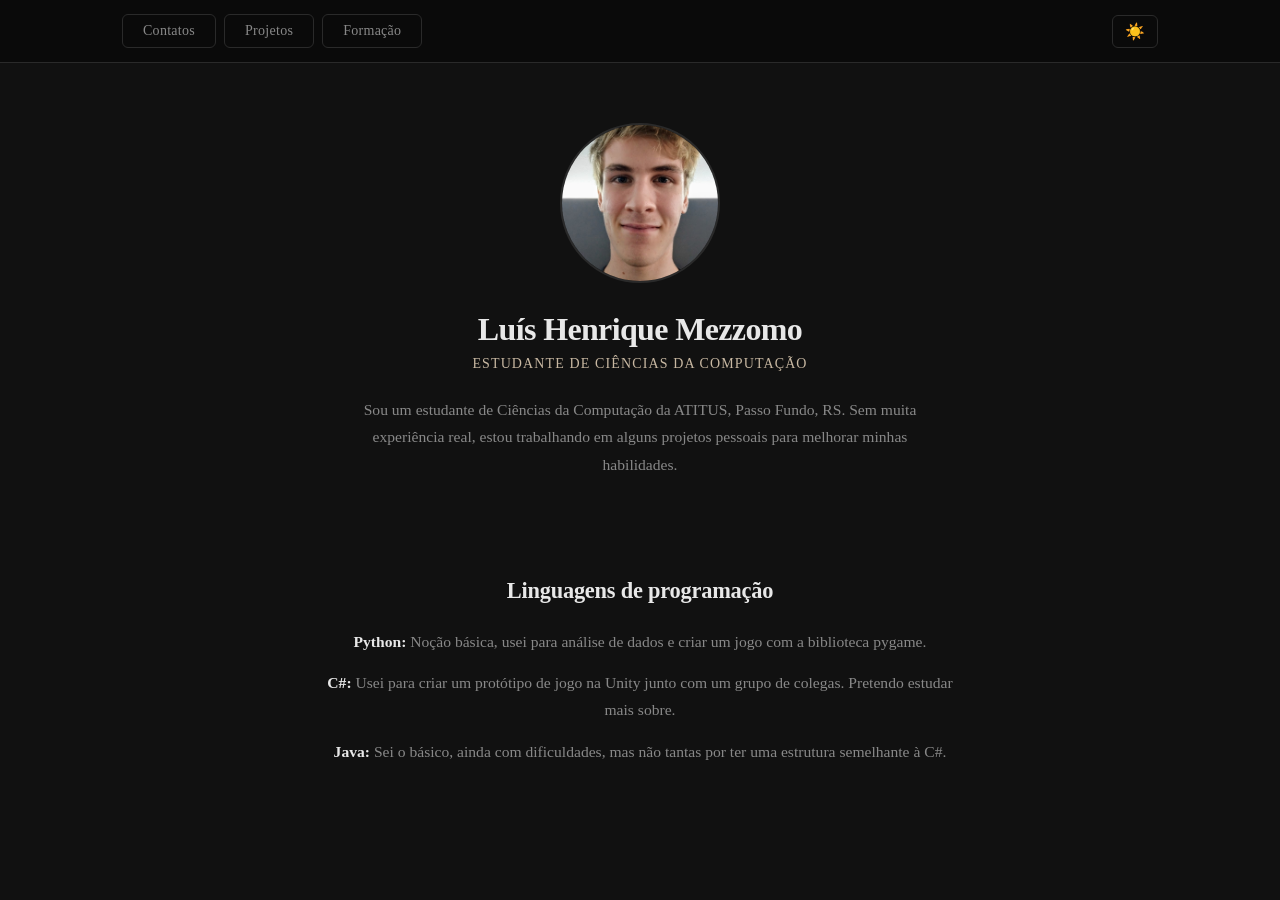
==== Site/index.html @ e53b6340 "Add files via upload" ====
<!DOCTYPE html>
<html lang="pt-BR" data-theme="dark">
<head>
  <meta charset="UTF-8">
  <meta name="viewport" content="width=device-width, initial-scale=1.0">
  <title>Luís Henrique Mezzomo | Estudante</title>
  <link rel="stylesheet" href="style.css">
</head>
<body>

  <header>
    <nav>
      <div class="nav-links">
        <a href="contatos.html">Contatos</a>
        <a href="https://github.com/mezzomo12/projetos_solo.git" target="_blank" rel="noopener">Projetos</a>
        <a href="https://drive.google.com/file/d/1F3x0aLdqHCAM3WFxIWL_sYSEnQjwwmyF/view?usp=sharing" target="_blank" rel="noopener">Formação</a>
      </div>
      <button id="theme-toggle" aria-label="Alternar tema">
        <span id="theme-icon">☀️</span>
      </button>
    </nav>
  </header>

  <main>
    <section id="sobre">
      <img src="foto.jpg" alt="Foto de perfil" class="foto-perfil">
      <h1>Luís Henrique Mezzomo</h1>
      <p class="subtitulo">Estudante de Ciências da Computação</p>
      <p class="descricao">Sou um estudante de Ciências da Computação da ATITUS, Passo Fundo, RS. Sem muita experiência real, estou trabalhando em alguns projetos pessoais para melhorar minhas habilidades.</p>
    </section>

    <section id="secao2">
        <h2>Linguagens de programação</h2>
        <ul>
          <li><strong>Python:</strong> Noção básica, usei para análise de dados e criar um jogo com a biblioteca pygame.</li>
          <li><strong>C#:</strong> Usei para criar um protótipo de jogo na Unity junto com um grupo de colegas. Pretendo estudar mais sobre.</li>
          <li><strong>Java:</strong> Sei o básico, ainda com dificuldades, mas não tantas por ter uma estrutura semelhante à C#.</li>
        </ul>
    </section>
  </main>

  <script src="script.js"></script>
</body>
</html>
---- Site/style.css ----
:root[data-theme="dark"] {
    --bg:         #111111;
    --bg-header:  #0a0a0a;
    --surface:    #1a1a1a;
    --border:     #2a2a2a;
    --text:       #e8e8e8;
    --text-muted: #888888;
    --accent:     #c8b8a2;
  }
  
  :root[data-theme="light"] {
    --bg:         #f5f4f0;
    --bg-header:  #eceae4;
    --surface:    #ffffff;
    --border:     #dddbd4;
    --text:       #1a1a1a;
    --text-muted: #666666;
    --accent:     #7a6a5a;
  }
  
  * {
    margin: 0;
    padding: 0;
    box-sizing: border-box;
  }
  
  body {
    font-family: 'Times New Roman', Times, serif;
    background-color: var(--bg);
    color: var(--text);
  }
  
  header {
    width: 100%;
    background-color: var(--bg-header);
    border-bottom: 1px solid var(--border);
    position: sticky;
    top: 0;
    z-index: 100;
  }
  
  nav {
    display: flex;
    justify-content: space-between;
    align-items: center;
    padding: 14px 32px;
    max-width: 1100px;
    margin: 0 auto;
  }
  
  .nav-links {
    display: flex;
    gap: 8px;
  }
  
  nav a {
    display: inline-block;
    padding: 8px 20px;
    font-size: 0.875rem;
    font-weight: 500;
    letter-spacing: 0.02em;
    color: var(--text-muted);
    text-decoration: none;
    border: 1px solid var(--border);
    border-radius: 6px;
  }
  
  nav a:hover {
    color: var(--text);
    border-color: var(--accent);
    background-color: var(--surface);
  }
  

  #theme-toggle {
    background: none;
    border: 1px solid var(--border);
    border-radius: 6px;
    padding: 6px 12px;
    cursor: pointer;
    font-size: 1rem;
  }
  
  #theme-toggle:hover {
    border-color: var(--accent);
    background-color: var(--surface);
  }
  

  main {
    width: 100%;
  }
  
  #sobre {
    display: flex;
    flex-direction: column;
    align-items: center;
    justify-content: center;
    min-height: auto;
    padding: 60px 20px 40px;
    text-align: center;
  }
  
  .foto-perfil {
    width: 160px;
    height: 160px;
    border-radius: 50%;
    object-fit: cover;
    border: 2px solid var(--border);
    margin-bottom: 28px;
  }
  
  #sobre h1 {
    font-size: 2rem;
    font-weight: 600;
    letter-spacing: -0.02em;
    margin-bottom: 8px;
  }
  
  .subtitulo {
    font-size: 0.875rem;
    font-weight: 400;
    color: var(--accent);
    letter-spacing: 0.08em;
    text-transform: uppercase;
    margin-bottom: 24px;
  }
  
  .descricao {
    max-width: 560px;
    font-size: 0.975rem;
    font-weight: 300;
    line-height: 1.75;
    color: var(--text-muted);
    margin-bottom: 0;
  }

  .scroll-hint {
    margin-top: 48px;
  }
  
  .seta {
    display: block;
    font-size: 1.1rem;
    color: var(--text-muted);
    animation: bounce 2s infinite;
  }
  
  @keyframes bounce {
    0%, 100% { transform: translateY(0); }
    50%       { transform: translateY(6px); }
  }

  #secao2 {
    min-height: 100vh;
    padding: 60px 20px;
    max-width: 1100px;
    margin: 0 auto;
  }

#contatos {
  display: flex;
  flex-direction: column;
  align-items: center;
  justify-content: center;
  min-height: calc(100vh - 57px);
  gap: 12px;
  text-align: center;
  padding: 40px 20px;
}

.label {
  font-size: 0.75rem;
  font-weight: 500;
  letter-spacing: 0.12em;
  text-transform: uppercase;
  color: var(--text-muted);
}

.email {
  font-size: clamp(1.4rem, 4vw, 2.6rem);
  font-weight: 300;
  letter-spacing: -0.02em;
  color: var(--text);
}

.contato-link {
  font-size: 0.875rem;
  font-weight: 500;
  letter-spacing: 0.06em;
  text-transform: uppercase;
  color: var(--accent);
  text-decoration: none;
  border-bottom: 1px solid var(--border);
  padding-bottom: 2px;
}

.contato-link:hover {
  color: var(--text);
  border-color: var(--accent);
}

#secao2 {
  min-height: 40vh;
  padding: 60px 20px;
  max-width: 1100px;
  margin: 0 auto;
  display: flex;
  flex-direction: column;
  align-items: center;
}

#secao2 h2 {
  font-size: 1.4rem;
  font-weight: 600;
  letter-spacing: -0.01em;
  margin-bottom: 24px;
  text-align: center;
}

#secao2 ul {
  list-style: none;
  display: flex;
  flex-direction: column;
  gap: 14px;
  max-width: 640px;
}

#secao2 li {
  font-size: 0.975rem;
  font-weight: 300;
  line-height: 1.75;
  color: var(--text-muted);
  text-align: center;
}

#secao2 li strong {
  color: var(--text);
  font-weight: 600;
}
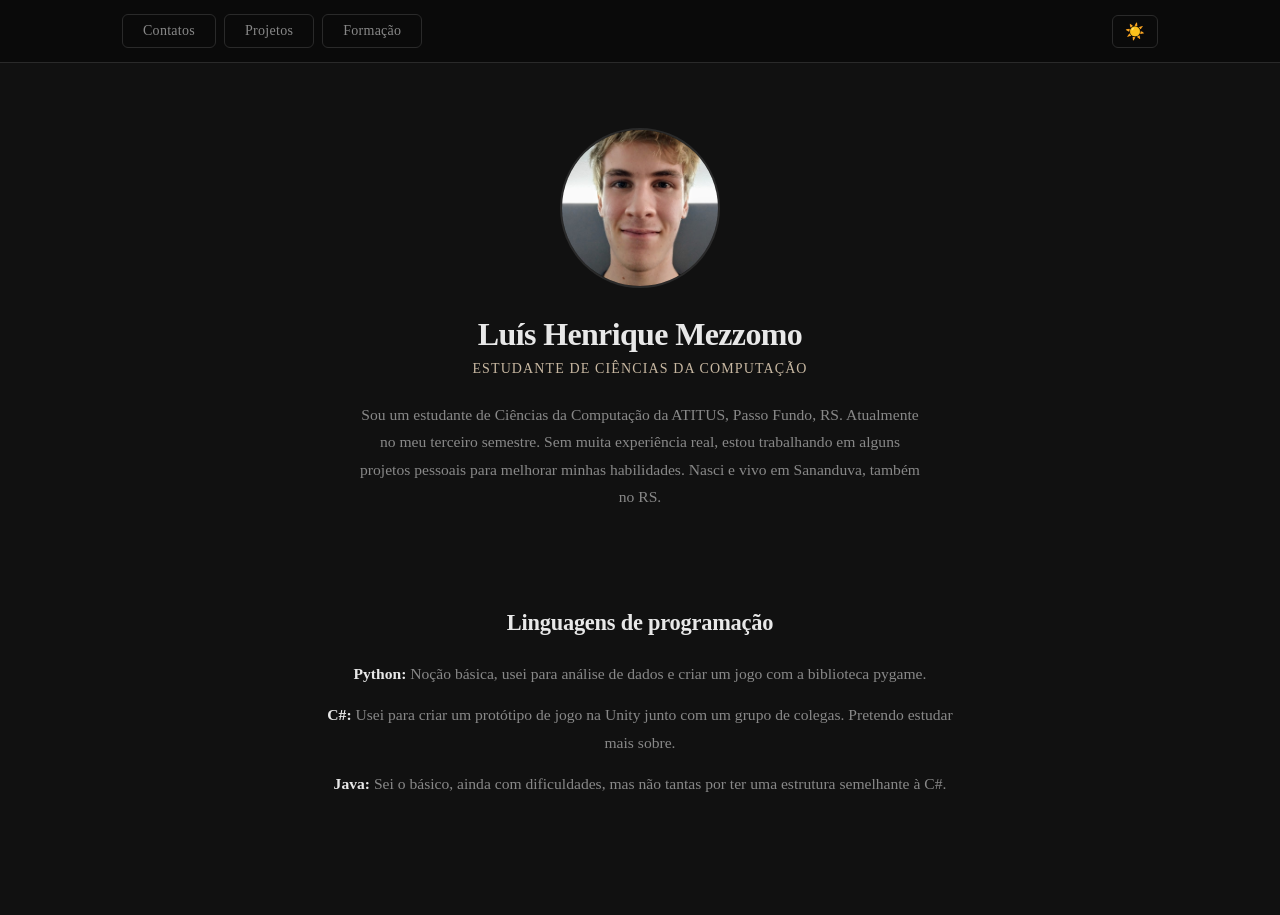
==== commit 1dcf4a15: "Modificações adicionadas" ====
--- a/Site/index.html
+++ b/Site/index.html
@@ -26,7 +26,7 @@
       <img src="foto.jpg" alt="Foto de perfil" class="foto-perfil">
       <h1>Luís Henrique Mezzomo</h1>
       <p class="subtitulo">Estudante de Ciências da Computação</p>
-      <p class="descricao">Sou um estudante de Ciências da Computação da ATITUS, Passo Fundo, RS. Sem muita experiência real, estou trabalhando em alguns projetos pessoais para melhorar minhas habilidades.</p>
+      <p class="descricao">Sou um estudante de Ciências da Computação da ATITUS, Passo Fundo, RS. Atualmente no meu terceiro semestre. Sem muita experiência real, estou trabalhando em alguns projetos pessoais para melhorar minhas habilidades. Nasci e vivo em Sananduva, também no RS.</p>
     </section>
 
     <section id="secao2">
--- a/Site/style.css
+++ b/Site/style.css
@@ -237,4 +237,28 @@
 #secao2 li strong {
   color: var(--text);
   font-weight: 600;
-}+}
+
+#informacoes-adicionais {
+  text-align: center;
+  margin: 0 auto; 
+  max-width: 600px; 
+}
+
+#informacoes-adicionais .label {
+  font-weight: 500;
+  margin-bottom: 0.5rem;
+}
+
+#informacoes-adicionais h1 {
+  font-size: 1.2rem;
+  margin-bottom: 1rem; 
+}
+
+main {
+  padding: 5px 5px; 
+}
+
+#contatos {
+  gap: 8px;
+}
